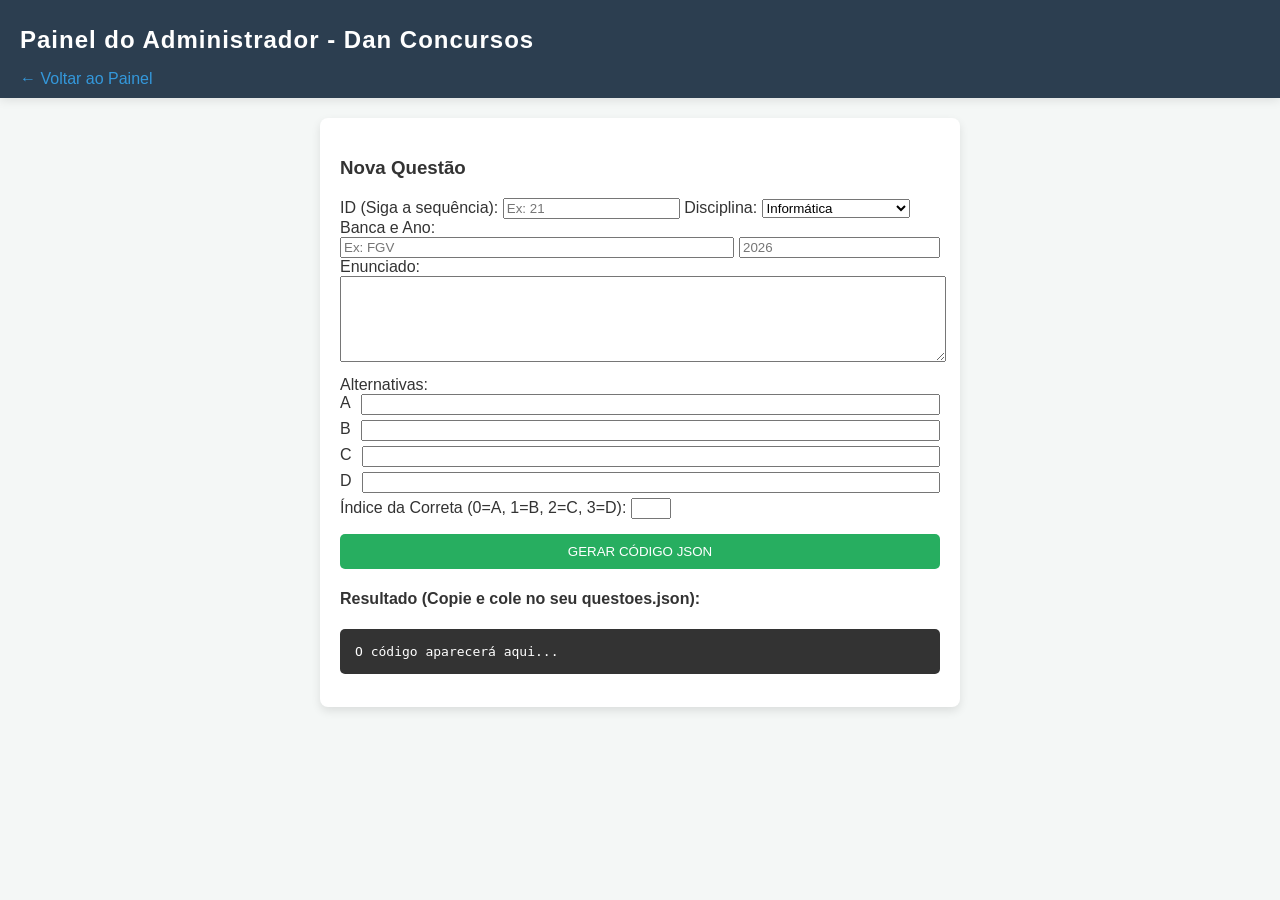
==== cadastrar.html @ 56b82f6a "Primeiro commit: Estrutura Dan Concursos" ====
<!DOCTYPE html>
<html lang="pt-br">
<head>
    <meta charset="UTF-8">
    <title>Dan Concursos | Gerador de Questões</title>
    <link rel="stylesheet" href="css/style.css">
    <style>
        .form-cadastro { max-width: 600px; margin: 20px auto; background: white; padding: 20px; border-radius: 8px; box-shadow: 0 4px 10px rgba(0,0,0,0.1); }
        textarea { width: 100%; height: 80px; margin-bottom: 10px; }
        .campo-alternativa { display: flex; gap: 10px; margin-bottom: 5px; }
        pre { background: #333; color: #fff; padding: 15px; border-radius: 5px; overflow-x: auto; margin-top: 20px; }
    </style>
</head>
<body>
    <header style="padding: 10px 20px; background: #2c3e50; color: white;">
        <h1>Painel do Administrador - Dan Concursos</h1>
        <a href="dashboard.html" style="color: #3498db; text-decoration: none;">← Voltar ao Painel</a>
    </header>

    <div class="form-cadastro">
        <h3>Nova Questão</h3>
        
        <label>ID (Siga a sequência):</label>
        <input type="number" id="id" placeholder="Ex: 21">

        <label>Disciplina:</label>
        <select id="disciplina">
            <option value="informatica">Informática</option>
            <option value="portugues">Português</option>
            <option value="direito">Direito</option>
            <option value="direito-adm">Direito Administrativo</option>
            <option value="raciocinio-logico">Raciocínio Lógico</option>
        </select>

        <label>Banca e Ano:</label>
        <div style="display: flex; gap: 5px;">
            <input type="text" id="banca" placeholder="Ex: FGV" style="flex: 2;">
            <input type="number" id="ano" placeholder="2026" style="flex: 1;">
        </div>

        <label>Enunciado:</label>
        <textarea id="enunciado"></textarea>

        <label>Alternativas:</label>
        <div class="campo-alternativa"><span>A</span><input type="text" class="alt" style="flex:1"></div>
        <div class="campo-alternativa"><span>B</span><input type="text" class="alt" style="flex:1"></div>
        <div class="campo-alternativa"><span>C</span><input type="text" class="alt" style="flex:1"></div>
        <div class="campo-alternativa"><span>D</span><input type="text" class="alt" style="flex:1"></div>

        <label>Índice da Correta (0=A, 1=B, 2=C, 3=D):</label>
        <input type="number" id="correta" min="0" max="3">

        <button onclick="gerarJSON()" style="background: #27ae60; color: white; width: 100%; padding: 10px; border: none; border-radius: 5px; cursor: pointer; margin-top: 15px;">
            GERAR CÓDIGO JSON
        </button>

        <div id="resultado">
            <h4>Resultado (Copie e cole no seu questoes.json):</h4>
            <pre id="jsonOutput">O código aparecerá aqui...</pre>
        </div>
    </div>

    <script>
        function gerarJSON() {
            const alternativas = Array.from(document.querySelectorAll('.alt')).map(input => input.value);
            
            const novaQuestao = {
                id: parseInt(document.getElementById('id').value),
                disciplina: document.getElementById('disciplina').value,
                banca: document.getElementById('banca').value,
                ano: parseInt(document.getElementById('ano').value),
                enunciado: document.getElementById('enunciado').value,
                alternativas: alternativas,
                correta: parseInt(document.getElementById('correta').value)
            };

            // Exibe formatado com 4 espaços de indentação
            const jsonString = JSON.stringify(novaQuestao, null, 4);
            document.getElementById('jsonOutput').innerText = jsonString + ",";
        }
    </script>
</body>
</html>
---- css/style.css ----
.card-questao {
    background: #f9f9f9;
    border: 1px solid #ddd;
    border-radius: 8px;
    padding: 20px;
    margin-bottom: 20px;
}

.header-questao { font-size: 0.85rem; color: #666; margin-bottom: 10px; }
.enunciado { font-size: 1.1rem; margin-bottom: 15px; line-height: 1.5; }

.alternativas { display: flex; flex-direction: column; gap: 8px; }
.btn-alt {
    text-align: left;
    padding: 10px;
    border: 1px solid #ccc;
    background: white;
    cursor: pointer;
    border-radius: 4px;
    transition: 0.2s;
}
.btn-alt:hover { background: #e0f0ff; border-color: #007bff; }

/* Estilos para a página de login */
.login-page {
    background-color: #f0f2f5;
    display: flex;
    justify-content: center;
    align-items: center;
    height: 100vh;
    margin: 0;
    font-family: 'Segoe UI', Tahoma, Geneva, Verdana, sans-serif;
}

.login-container {
    text-align: center;
    background: white;
    padding: 40px;
    border-radius: 12px;
    box-shadow: 0 4px 12px rgba(0,0,0,0.1);
    max-width: 400px;
    width: 90%;
}

.login-box h2 {
    color: #333;
    margin-bottom: 10px;
}

.login-box p {
    color: #666;
    margin-bottom: 30px;
}

#buttonDiv {
    display: flex;
    justify-content: center;
}

footer {
    margin-top: 20px;
    font-size: 0.8rem;
    color: #aaa;
}


.btn-navegar {
    background-color: #007bff;
    color: white;
    padding: 12px 24px;
    border: none;
    border-radius: 5px;
    cursor: pointer;
    font-size: 16px;
    margin-top: 20px;
}
.btn-navegar:hover {
    background-color: #0056b3;
}


.btn-logout:hover {
    background-color: #cc0000;
}

.btn-logout {
    background-color: #dc3545; /* Vermelho padrão */
    color: white;
    border: none;
    padding: 6px 12px;
    border-radius: 5px;
    cursor: pointer;
    font-size: 14px;
    font-weight: 500;
    transition: background 0.2s;
}


/* Configurações Gerais */
:root {
    --primary-color: #2c3e50;
    --secondary-color: #3498db;
    --success-color: #27ae60;
    --error-color: #e74c3c;
    --bg-color: #f4f7f6;
    --text-color: #333;
}

body {
    font-family: 'Segoe UI', Tahoma, Geneva, Verdana, sans-serif;
    background-color: var(--bg-color);
    color: var(--text-color);
    margin: 0;
}

/* Header Elegante */
header {
    background: var(--primary-color) !important;
    color: white;
    box-shadow: 0 2px 10px rgba(0,0,0,0.1);
}

header h1 {
    font-size: 1.5rem;
    letter-spacing: 1px;
}

/* Container Principal */
.container {
    display: grid;
    grid-template-columns: 280px 1fr; /* Sidebar fixa e feed flexível */
    gap: 25px;
    max-width: 1200px;
    margin: 30px auto;
    padding: 0 20px;
}

/* Sidebar de Filtros */
.filters {
    background: white;
    padding: 20px;
    border-radius: 12px;
    box-shadow: 0 4px 6px rgba(0,0,0,0.05);
    height: fit-content;
}

.filters h3 { margin-top: 0; color: var(--primary-color); }

.filters label { display: block; margin: 15px 0 5px; font-weight: 600; font-size: 0.9rem; }

.filters select, .filters input {
    width: 100%;
    padding: 10px;
    border: 1px solid #ddd;
    border-radius: 6px;
    margin-bottom: 10px;
    box-sizing: border-box;
}

.filters button {
    width: 100%;
    background: var(--secondary-color);
    color: white;
    border: none;
    padding: 12px;
    border-radius: 6px;
    cursor: pointer;
    font-weight: bold;
    transition: 0.3s;
}

.filters button:hover { background: #2980b9; }

/* Placar de Desempenho */
#placar-container {
    position: -webkit-sticky; /* Suporte para Safari */
    position: sticky;
    top: 10px; /* Distância do topo da tela ao rolar */
    z-index: 1000; /* Garante que fique acima das questões */
    
    display: flex;
    justify-content: space-around;
    align-items: center;
    gap: 15px;
    
    background: #2c3e50 !important; /* Cor combinando com o Header */
    color: white !important;
    padding: 15px 25px;
    border-radius: 10px;
    margin-bottom: 25px;
    box-shadow: 0 4px 15px rgba(0,0,0,0.2);
    border: 1px solid rgba(255,255,255,0.1);
}

/* Ajuste nos números para dar destaque */
#contador-acertos, #contador-erros, #porcentagem-acerto {
    font-size: 1.2rem;
    font-weight: bold;
}

/* Card de Questão (O "Coração" do App) */
.card-questao {
    background: white;
    padding: 25px;
    border-radius: 12px;
    margin-bottom: 20px;
    box-shadow: 0 4px 12px rgba(0,0,0,0.05);
    border-left: 5px solid var(--secondary-color);
    transition: transform 0.2s;
}

.card-questao:hover { transform: translateY(-2px); }

.card-questao small {
    color: #888;
    text-transform: uppercase;
    font-weight: bold;
    font-size: 0.75rem;
}

.card-questao p {
    font-size: 1.1rem;
    line-height: 1.6;
    margin: 15px 0;
}

/* Alternativas Estilizadas */
.alternativas label {
    display: block;
    padding: 12px 15px;
    border: 1px solid #eee;
    border-radius: 8px;
    margin-bottom: 8px;
    transition: 0.2s;
    background: #f9f9f9;
}

.alternativas label:hover {
    background: #eef7ff;
    border-color: var(--secondary-color);
}

.alternativas input[type="radio"] { margin-right: 10px; }

/* Botão de Verificar */
.btn-verificar {
    background: var(--primary-color);
    color: white;
    border: none;
    padding: 10px 20px;
    border-radius: 6px;
    cursor: pointer;
    margin-top: 15px;
}

/* Responsividade para Celular */
@media (max-width: 768px) {
    .container { grid-template-columns: 1fr; }
    .filters { order: -1; }
}

#tempo-prova {
    display: inline-block;
    min-width: 90px; /* Mantém o tamanho fixo para os números não empurrarem o resto */
    text-align: center;
    background: rgba(0,0,0,0.2);
    padding: 2px 8px;
    border-radius: 4px;
}
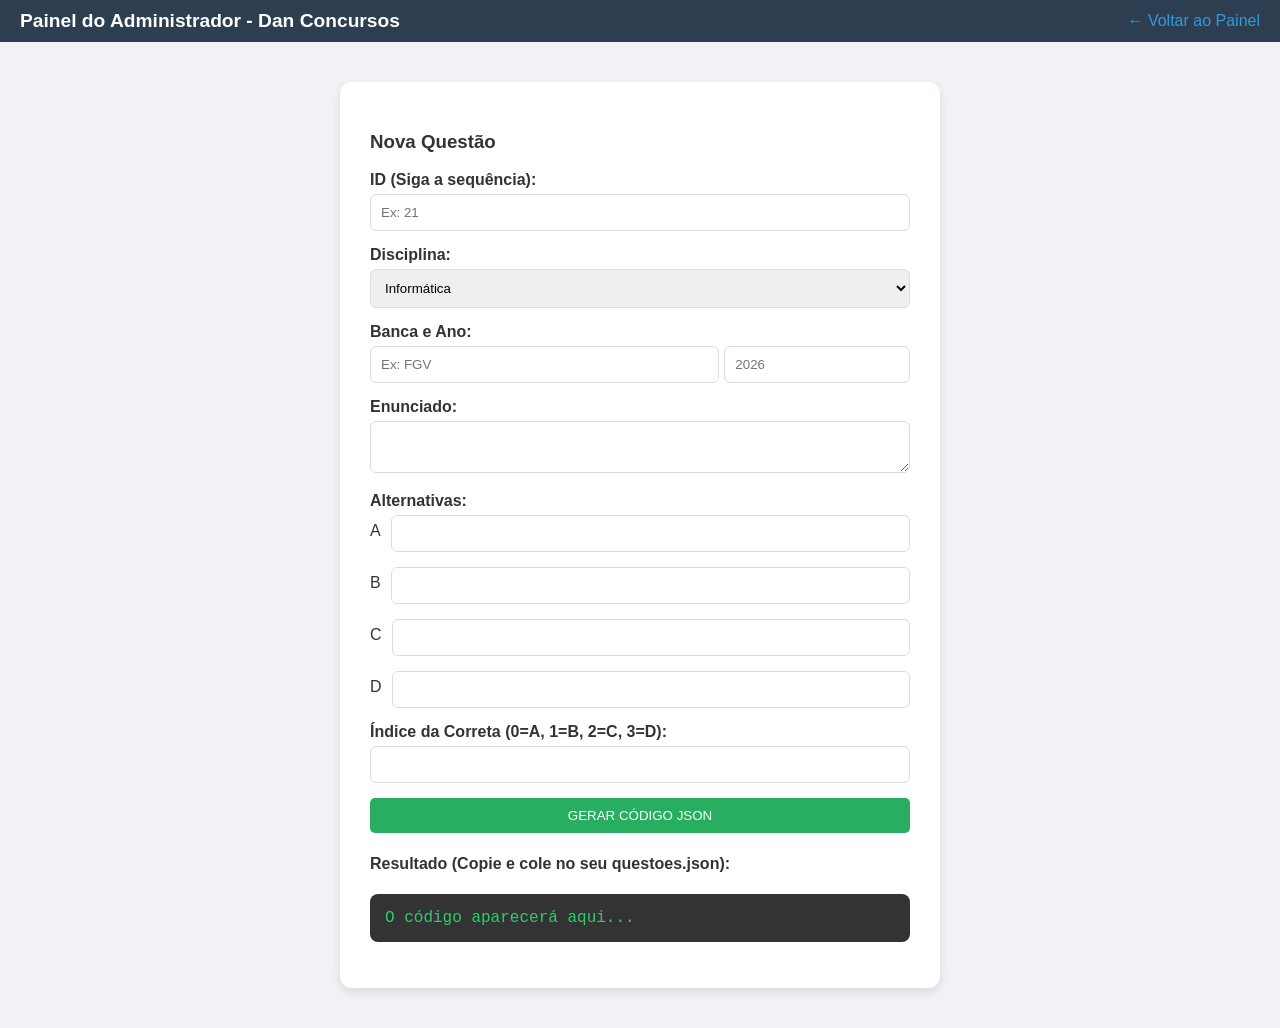
==== commit 08b3a3f8: "Refactor: separa style.css em arquivos modulares por página" ====
--- a/cadastrar.html
+++ b/cadastrar.html
@@ -3,13 +3,8 @@
 <head>
     <meta charset="UTF-8">
     <title>Dan Concursos | Gerador de Questões</title>
-    <link rel="stylesheet" href="css/style.css">
-    <style>
-        .form-cadastro { max-width: 600px; margin: 20px auto; background: white; padding: 20px; border-radius: 8px; box-shadow: 0 4px 10px rgba(0,0,0,0.1); }
-        textarea { width: 100%; height: 80px; margin-bottom: 10px; }
-        .campo-alternativa { display: flex; gap: 10px; margin-bottom: 5px; }
-        pre { background: #333; color: #fff; padding: 15px; border-radius: 5px; overflow-x: auto; margin-top: 20px; }
-    </style>
+    <link rel="stylesheet" href="css/global.css">
+<link rel="stylesheet" href="css/cadastro.css">
 </head>
 <body>
     <header style="padding: 10px 20px; background: #2c3e50; color: white;">
--- a/css/global.css
+++ b/css/global.css
@@ -0,0 +1,41 @@
+:root {
+    --primary-color: #2c3e50;
+    --secondary-color: #3498db;
+    --success-color: #27ae60;
+    --error-color: #e74c3c;
+    --bg-color: #f0f2f5;
+    --text-color: #333;
+    --white: #ffffff;
+}
+
+* { box-sizing: border-box; }
+
+body {
+    font-family: 'Segoe UI', Tahoma, Geneva, Verdana, sans-serif;
+    background-color: var(--bg-color);
+    color: var(--text-color);
+    margin: 0;
+}
+
+/* HEADER COMPARTILHADO */
+header { 
+    display: flex; 
+    justify-content: space-between; 
+    align-items: center; 
+    padding: 10px 5%; 
+    background: var(--primary-color);
+    color: white;
+    position: sticky;
+    top: 0;
+    z-index: 1000;
+}
+
+header h1 { font-size: 1.2rem; margin: 0; }
+
+#userProfile { display: flex; align-items: center; gap: 10px; }
+#userPic { width: 35px; height: 35px; border-radius: 50%; border: 2px solid rgba(255,255,255,0.2); }
+
+.btn-logout, .btn-sair {
+    background: var(--error-color);
+    color: white; border: none; padding: 8px 15px; border-radius: 6px; cursor: pointer; font-weight: bold;
+}
--- a/css/cadastro.css
+++ b/css/cadastro.css
@@ -0,0 +1,25 @@
+.form-cadastro { 
+    max-width: 600px; 
+    margin: 40px auto; 
+    background: white; 
+    padding: 30px; 
+    border-radius: 12px; 
+    box-shadow: 0 4px 10px rgba(0,0,0,0.1); 
+}
+
+.form-cadastro label { display: block; margin-top: 15px; font-weight: bold; }
+
+.form-cadastro input, .form-cadastro select, .form-cadastro textarea {
+    width: 100%; padding: 10px; border: 1px solid #ddd; border-radius: 6px; margin-top: 5px;
+}
+
+.campo-alternativa { display: flex; gap: 10px; margin-bottom: 10px; align-items: center; }
+
+pre { 
+    background: #333; 
+    color: #2ecc71; 
+    padding: 15px; 
+    border-radius: 8px; 
+    overflow-x: auto; 
+    font-family: 'Courier New', Courier, monospace;
+}
